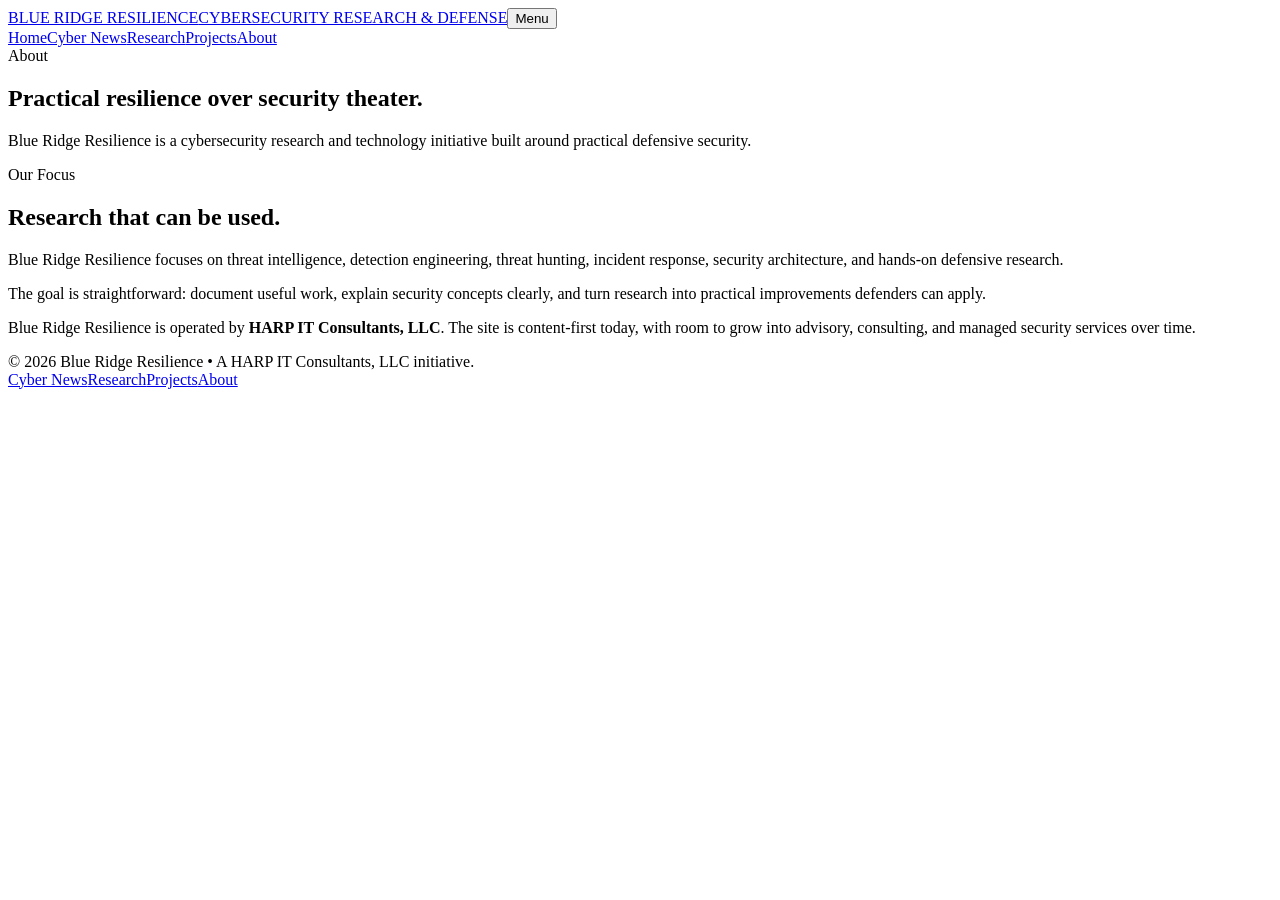
==== public/about/index.html @ 0fe61d34 "updating site" ====
<!doctype html><html lang="en"><head><meta charset="utf-8"><meta name="viewport" content="width=device-width,initial-scale=1"><meta name="description" content="About Blue Ridge Resilience, a cybersecurity research and technology initiative operated by HARP IT Consultants, LLC."><title>About | Blue Ridge Resilience</title><link rel="stylesheet" href="/styles.css"></head><body>
<header class="site-header"><div class="wrap nav"><a class="brand" href="/">BLUE RIDGE RESILIENCE<span>CYBERSECURITY RESEARCH & DEFENSE</span></a><button class="menu-btn" aria-label="Toggle navigation">Menu</button><nav class="nav-links"><a href="/">Home</a><a href="/news/">Cyber News</a><a href="/blog/">Research</a><a href="/projects/">Projects</a><a class="active" href="/about/">About</a></nav></div></header>
<main><section class="page-hero"><div class="wrap"><div class="kicker">About</div><h1>Practical resilience over security theater.</h1><p>Blue Ridge Resilience is a cybersecurity research and technology initiative built around practical defensive security.</p></div></section><section class="section"><div class="wrap about-grid"><div><div class="section-label">Our Focus</div><h2>Research that can be used.</h2></div><div class="content-panel"><p>Blue Ridge Resilience focuses on threat intelligence, detection engineering, threat hunting, incident response, security architecture, and hands-on defensive research.</p><p>The goal is straightforward: document useful work, explain security concepts clearly, and turn research into practical improvements defenders can apply.</p><p>Blue Ridge Resilience is operated by <strong>HARP IT Consultants, LLC</strong>. The site is content-first today, with room to grow into advisory, consulting, and managed security services over time.</p></div></div></section></main>
<footer class="footer"><div class="wrap footer-grid"><div>© 2026 Blue Ridge Resilience • A HARP IT Consultants, LLC initiative.</div><div class="footer-links"><a href="/news/">Cyber News</a><a href="/blog/">Research</a><a href="/projects/">Projects</a><a href="/about/">About</a></div></div></footer><script src="/script.js"></script></body></html>
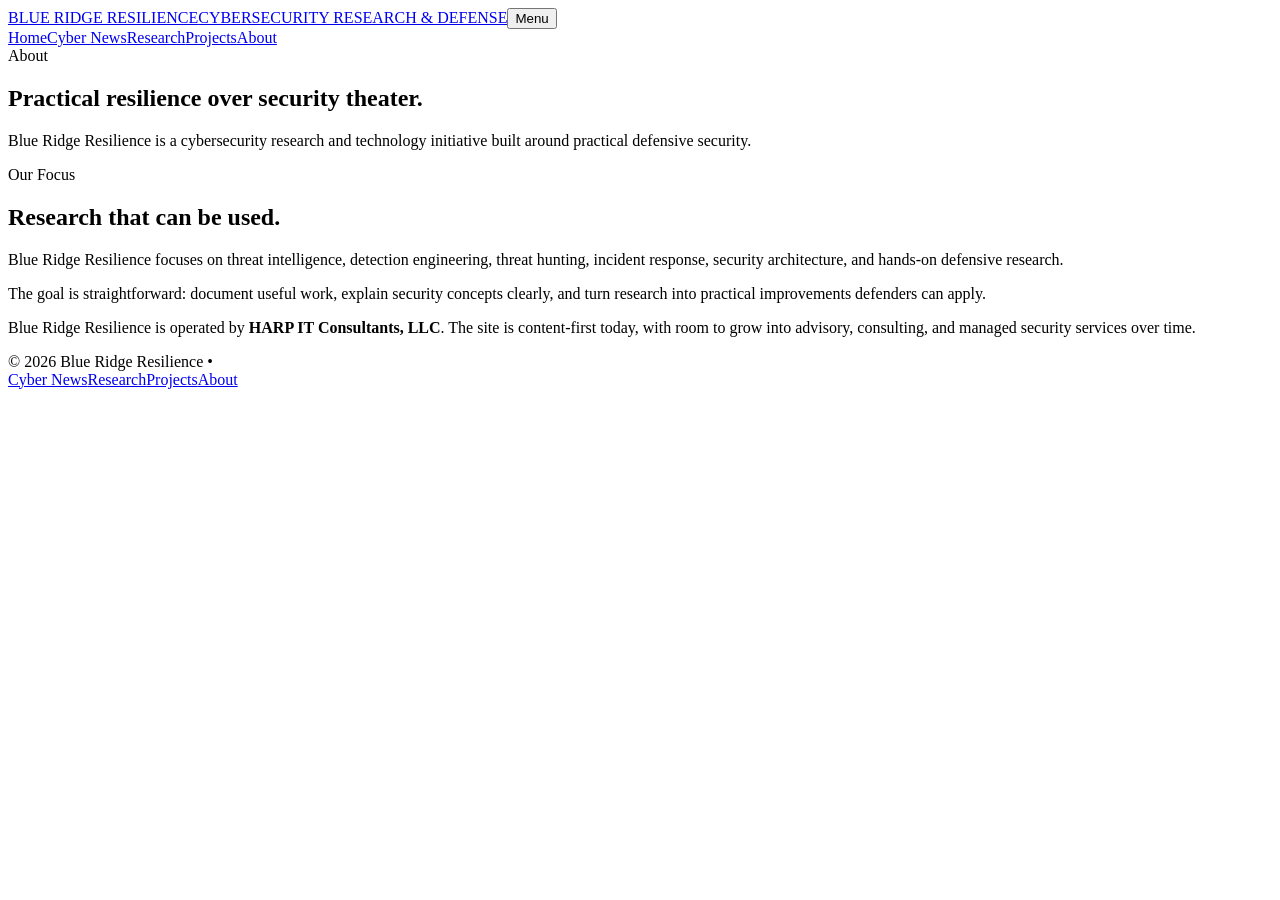
==== commit be25e5f9: "remove Harp" ====
--- a/public/about/index.html
+++ b/public/about/index.html
@@ -1,4 +1,4 @@
 <!doctype html><html lang="en"><head><meta charset="utf-8"><meta name="viewport" content="width=device-width,initial-scale=1"><meta name="description" content="About Blue Ridge Resilience, a cybersecurity research and technology initiative operated by HARP IT Consultants, LLC."><title>About | Blue Ridge Resilience</title><link rel="stylesheet" href="/styles.css"></head><body>
 <header class="site-header"><div class="wrap nav"><a class="brand" href="/">BLUE RIDGE RESILIENCE<span>CYBERSECURITY RESEARCH & DEFENSE</span></a><button class="menu-btn" aria-label="Toggle navigation">Menu</button><nav class="nav-links"><a href="/">Home</a><a href="/news/">Cyber News</a><a href="/blog/">Research</a><a href="/projects/">Projects</a><a class="active" href="/about/">About</a></nav></div></header>
 <main><section class="page-hero"><div class="wrap"><div class="kicker">About</div><h1>Practical resilience over security theater.</h1><p>Blue Ridge Resilience is a cybersecurity research and technology initiative built around practical defensive security.</p></div></section><section class="section"><div class="wrap about-grid"><div><div class="section-label">Our Focus</div><h2>Research that can be used.</h2></div><div class="content-panel"><p>Blue Ridge Resilience focuses on threat intelligence, detection engineering, threat hunting, incident response, security architecture, and hands-on defensive research.</p><p>The goal is straightforward: document useful work, explain security concepts clearly, and turn research into practical improvements defenders can apply.</p><p>Blue Ridge Resilience is operated by <strong>HARP IT Consultants, LLC</strong>. The site is content-first today, with room to grow into advisory, consulting, and managed security services over time.</p></div></div></section></main>
-<footer class="footer"><div class="wrap footer-grid"><div>© 2026 Blue Ridge Resilience • A HARP IT Consultants, LLC initiative.</div><div class="footer-links"><a href="/news/">Cyber News</a><a href="/blog/">Research</a><a href="/projects/">Projects</a><a href="/about/">About</a></div></div></footer><script src="/script.js"></script></body></html>
+<footer class="footer"><div class="wrap footer-grid"><div>© 2026 Blue Ridge Resilience •</div><div class="footer-links"><a href="/news/">Cyber News</a><a href="/blog/">Research</a><a href="/projects/">Projects</a><a href="/about/">About</a></div></div></footer><script src="/script.js"></script></body></html>
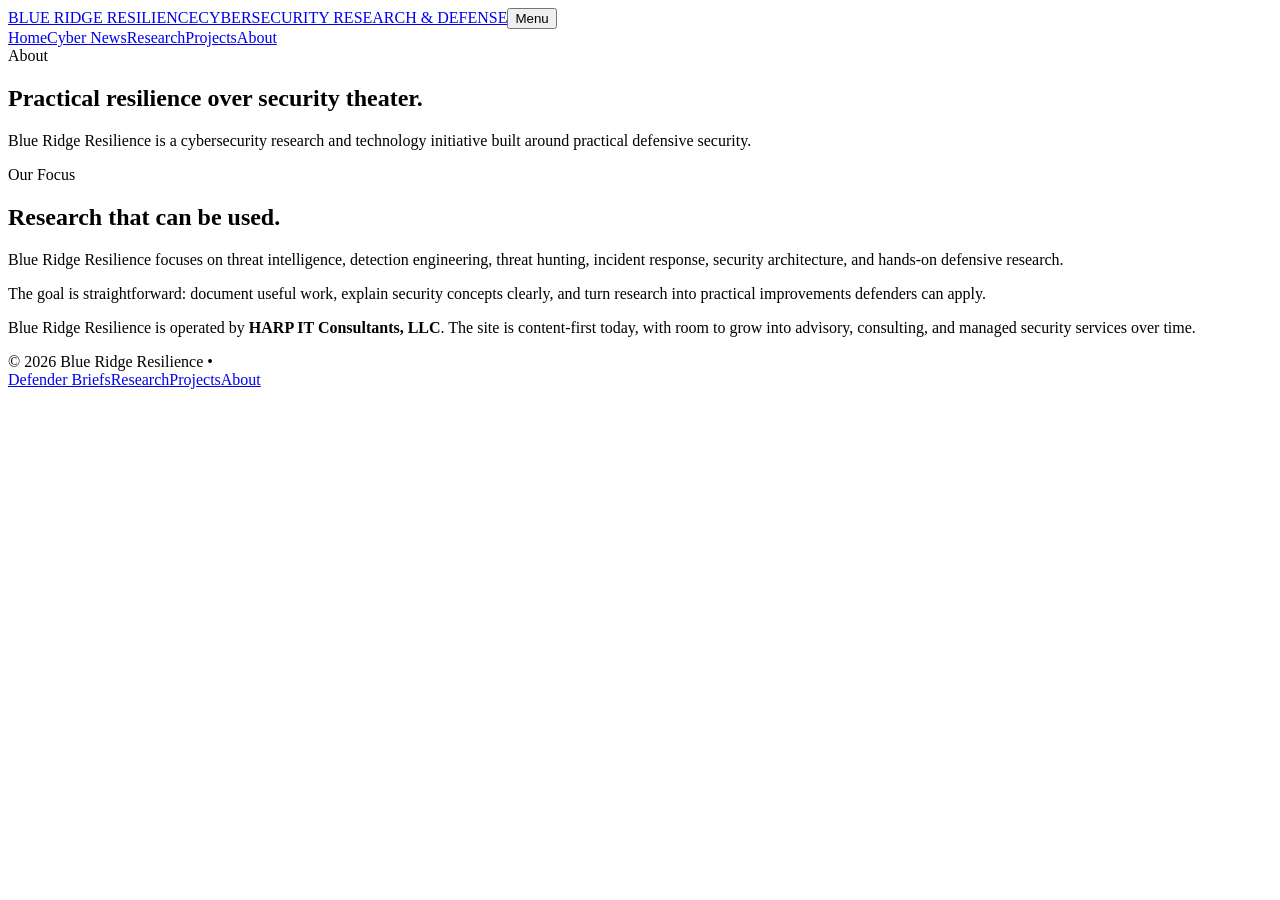
==== commit a62e3262: "CyberNews Updates to Breifs" ====
--- a/public/about/index.html
+++ b/public/about/index.html
@@ -1,4 +1,4 @@
 <!doctype html><html lang="en"><head><meta charset="utf-8"><meta name="viewport" content="width=device-width,initial-scale=1"><meta name="description" content="About Blue Ridge Resilience, a cybersecurity research and technology initiative operated by HARP IT Consultants, LLC."><title>About | Blue Ridge Resilience</title><link rel="stylesheet" href="/styles.css"></head><body>
 <header class="site-header"><div class="wrap nav"><a class="brand" href="/">BLUE RIDGE RESILIENCE<span>CYBERSECURITY RESEARCH & DEFENSE</span></a><button class="menu-btn" aria-label="Toggle navigation">Menu</button><nav class="nav-links"><a href="/">Home</a><a href="/news/">Cyber News</a><a href="/blog/">Research</a><a href="/projects/">Projects</a><a class="active" href="/about/">About</a></nav></div></header>
 <main><section class="page-hero"><div class="wrap"><div class="kicker">About</div><h1>Practical resilience over security theater.</h1><p>Blue Ridge Resilience is a cybersecurity research and technology initiative built around practical defensive security.</p></div></section><section class="section"><div class="wrap about-grid"><div><div class="section-label">Our Focus</div><h2>Research that can be used.</h2></div><div class="content-panel"><p>Blue Ridge Resilience focuses on threat intelligence, detection engineering, threat hunting, incident response, security architecture, and hands-on defensive research.</p><p>The goal is straightforward: document useful work, explain security concepts clearly, and turn research into practical improvements defenders can apply.</p><p>Blue Ridge Resilience is operated by <strong>HARP IT Consultants, LLC</strong>. The site is content-first today, with room to grow into advisory, consulting, and managed security services over time.</p></div></div></section></main>
-<footer class="footer"><div class="wrap footer-grid"><div>© 2026 Blue Ridge Resilience •</div><div class="footer-links"><a href="/news/">Cyber News</a><a href="/blog/">Research</a><a href="/projects/">Projects</a><a href="/about/">About</a></div></div></footer><script src="/script.js"></script></body></html>
+<footer class="footer"><div class="wrap footer-grid"><div>© 2026 Blue Ridge Resilience •</div><div class="footer-links"><a href="/briefs/">Defender Briefs</a><a href="/blog/">Research</a><a href="/projects/">Projects</a><a href="/about/">About</a></div></div></footer><script src="/script.js"></script></body></html>
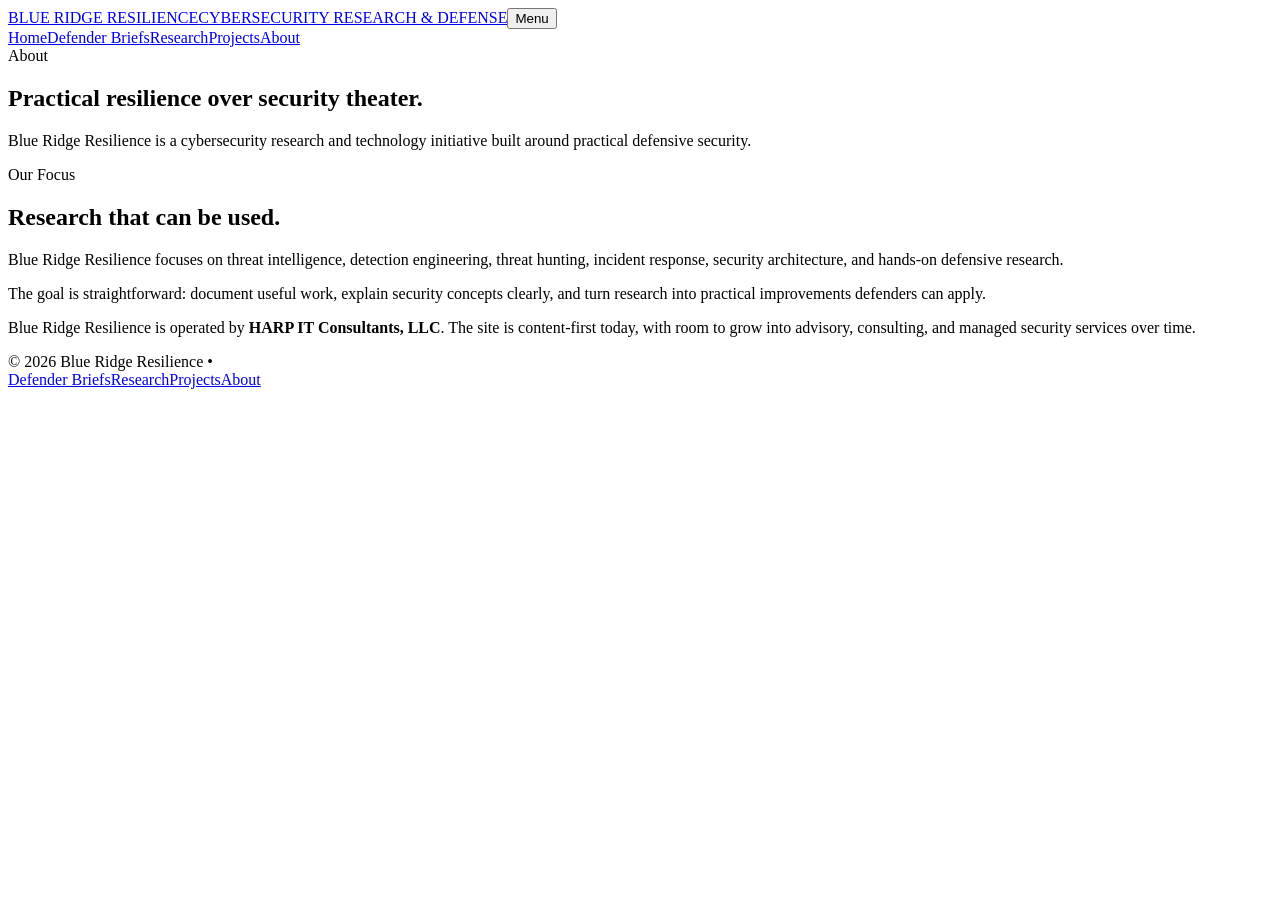
==== commit 870243bb: "Cyber News to Defender Briefs" ====
--- a/public/about/index.html
+++ b/public/about/index.html
@@ -1,4 +1,4 @@
 <!doctype html><html lang="en"><head><meta charset="utf-8"><meta name="viewport" content="width=device-width,initial-scale=1"><meta name="description" content="About Blue Ridge Resilience, a cybersecurity research and technology initiative operated by HARP IT Consultants, LLC."><title>About | Blue Ridge Resilience</title><link rel="stylesheet" href="/styles.css"></head><body>
-<header class="site-header"><div class="wrap nav"><a class="brand" href="/">BLUE RIDGE RESILIENCE<span>CYBERSECURITY RESEARCH & DEFENSE</span></a><button class="menu-btn" aria-label="Toggle navigation">Menu</button><nav class="nav-links"><a href="/">Home</a><a href="/news/">Cyber News</a><a href="/blog/">Research</a><a href="/projects/">Projects</a><a class="active" href="/about/">About</a></nav></div></header>
+<header class="site-header"><div class="wrap nav"><a class="brand" href="/">BLUE RIDGE RESILIENCE<span>CYBERSECURITY RESEARCH & DEFENSE</span></a><button class="menu-btn" aria-label="Toggle navigation">Menu</button><nav class="nav-links"><a href="/">Home</a><a href="/briefs/">Defender Briefs</a><a href="/blog/">Research</a><a href="/projects/">Projects</a><a class="active" href="/about/">About</a></nav></div></header>
 <main><section class="page-hero"><div class="wrap"><div class="kicker">About</div><h1>Practical resilience over security theater.</h1><p>Blue Ridge Resilience is a cybersecurity research and technology initiative built around practical defensive security.</p></div></section><section class="section"><div class="wrap about-grid"><div><div class="section-label">Our Focus</div><h2>Research that can be used.</h2></div><div class="content-panel"><p>Blue Ridge Resilience focuses on threat intelligence, detection engineering, threat hunting, incident response, security architecture, and hands-on defensive research.</p><p>The goal is straightforward: document useful work, explain security concepts clearly, and turn research into practical improvements defenders can apply.</p><p>Blue Ridge Resilience is operated by <strong>HARP IT Consultants, LLC</strong>. The site is content-first today, with room to grow into advisory, consulting, and managed security services over time.</p></div></div></section></main>
 <footer class="footer"><div class="wrap footer-grid"><div>© 2026 Blue Ridge Resilience •</div><div class="footer-links"><a href="/briefs/">Defender Briefs</a><a href="/blog/">Research</a><a href="/projects/">Projects</a><a href="/about/">About</a></div></div></footer><script src="/script.js"></script></body></html>
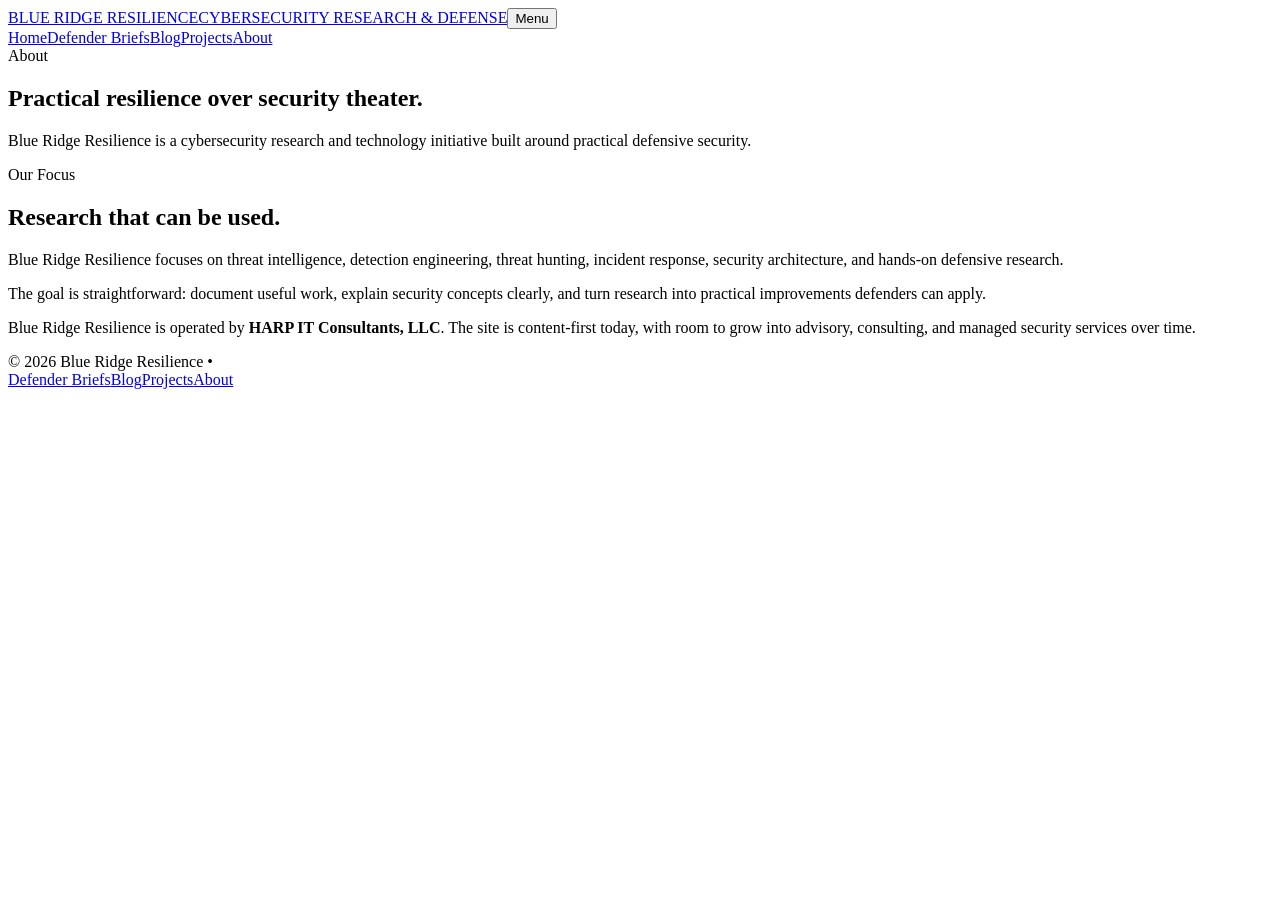
==== commit c0874c71: "Update Nav" ====
--- a/public/about/index.html
+++ b/public/about/index.html
@@ -1,4 +1,4 @@
 <!doctype html><html lang="en"><head><meta charset="utf-8"><meta name="viewport" content="width=device-width,initial-scale=1"><meta name="description" content="About Blue Ridge Resilience, a cybersecurity research and technology initiative operated by HARP IT Consultants, LLC."><title>About | Blue Ridge Resilience</title><link rel="stylesheet" href="/styles.css"></head><body>
-<header class="site-header"><div class="wrap nav"><a class="brand" href="/">BLUE RIDGE RESILIENCE<span>CYBERSECURITY RESEARCH & DEFENSE</span></a><button class="menu-btn" aria-label="Toggle navigation">Menu</button><nav class="nav-links"><a href="/">Home</a><a href="/briefs/">Defender Briefs</a><a href="/blog/">Research</a><a href="/projects/">Projects</a><a class="active" href="/about/">About</a></nav></div></header>
+<header class="site-header"><div class="wrap nav"><a class="brand" href="/">BLUE RIDGE RESILIENCE<span>CYBERSECURITY RESEARCH & DEFENSE</span></a><button class="menu-btn" aria-label="Toggle navigation">Menu</button><nav class="nav-links"><a href="/">Home</a><a href="/briefs/">Defender Briefs</a><a href="/blog/">Blog</a><a href="/projects/">Projects</a><a class="active" href="/about/">About</a></nav></div></header>
 <main><section class="page-hero"><div class="wrap"><div class="kicker">About</div><h1>Practical resilience over security theater.</h1><p>Blue Ridge Resilience is a cybersecurity research and technology initiative built around practical defensive security.</p></div></section><section class="section"><div class="wrap about-grid"><div><div class="section-label">Our Focus</div><h2>Research that can be used.</h2></div><div class="content-panel"><p>Blue Ridge Resilience focuses on threat intelligence, detection engineering, threat hunting, incident response, security architecture, and hands-on defensive research.</p><p>The goal is straightforward: document useful work, explain security concepts clearly, and turn research into practical improvements defenders can apply.</p><p>Blue Ridge Resilience is operated by <strong>HARP IT Consultants, LLC</strong>. The site is content-first today, with room to grow into advisory, consulting, and managed security services over time.</p></div></div></section></main>
-<footer class="footer"><div class="wrap footer-grid"><div>© 2026 Blue Ridge Resilience •</div><div class="footer-links"><a href="/briefs/">Defender Briefs</a><a href="/blog/">Research</a><a href="/projects/">Projects</a><a href="/about/">About</a></div></div></footer><script src="/script.js"></script></body></html>
+<footer class="footer"><div class="wrap footer-grid"><div>© 2026 Blue Ridge Resilience •</div><div class="footer-links"><a href="/briefs/">Defender Briefs</a><a href="/blog/">Blog</a><a href="/projects/">Projects</a><a href="/about/">About</a></div></div></footer><script src="/script.js"></script></body></html>
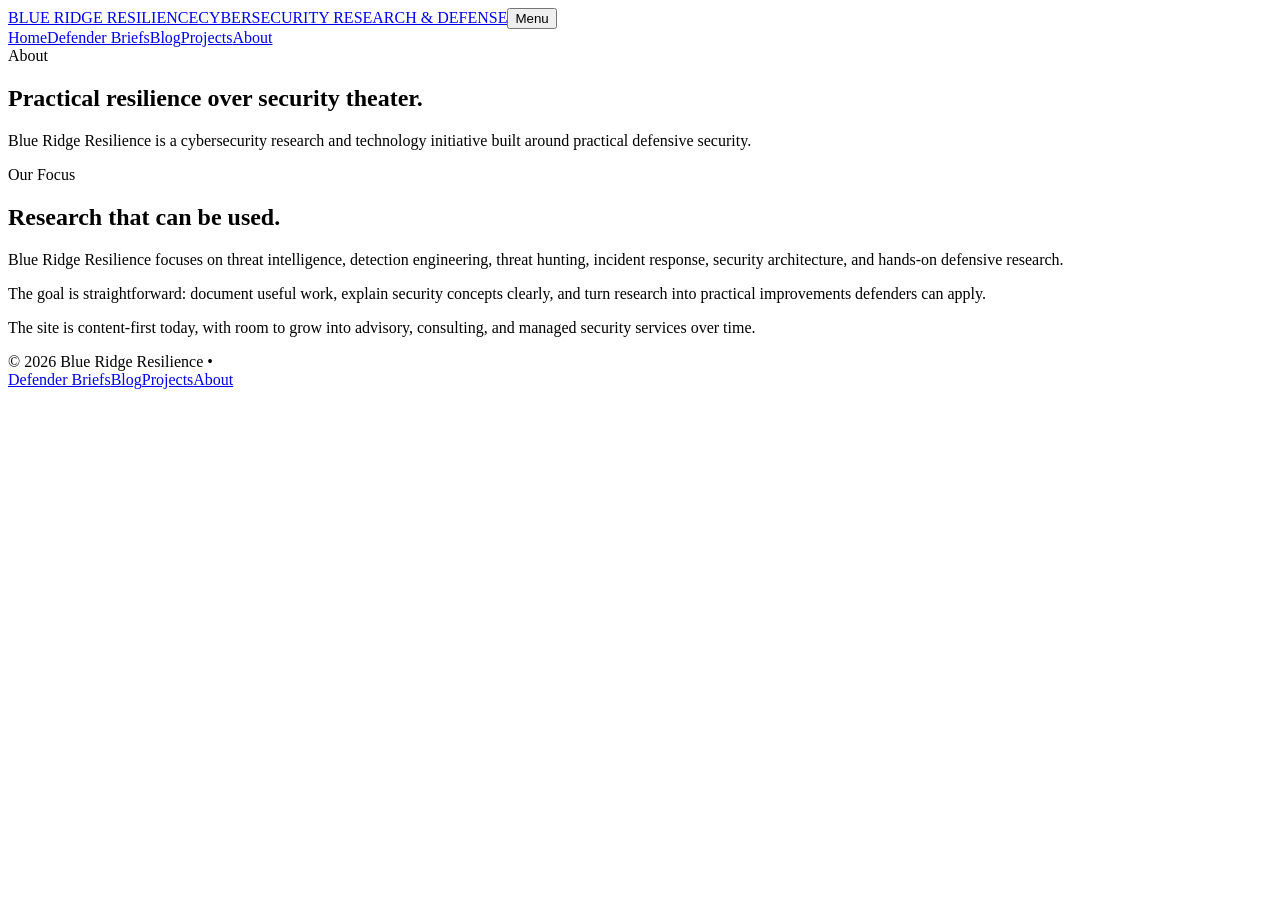
==== commit 41eeab77: "updating" ====
--- a/public/about/index.html
+++ b/public/about/index.html
@@ -1,4 +1,4 @@
 <!doctype html><html lang="en"><head><meta charset="utf-8"><meta name="viewport" content="width=device-width,initial-scale=1"><meta name="description" content="About Blue Ridge Resilience, a cybersecurity research and technology initiative operated by HARP IT Consultants, LLC."><title>About | Blue Ridge Resilience</title><link rel="stylesheet" href="/styles.css"></head><body>
 <header class="site-header"><div class="wrap nav"><a class="brand" href="/">BLUE RIDGE RESILIENCE<span>CYBERSECURITY RESEARCH & DEFENSE</span></a><button class="menu-btn" aria-label="Toggle navigation">Menu</button><nav class="nav-links"><a href="/">Home</a><a href="/briefs/">Defender Briefs</a><a href="/blog/">Blog</a><a href="/projects/">Projects</a><a class="active" href="/about/">About</a></nav></div></header>
-<main><section class="page-hero"><div class="wrap"><div class="kicker">About</div><h1>Practical resilience over security theater.</h1><p>Blue Ridge Resilience is a cybersecurity research and technology initiative built around practical defensive security.</p></div></section><section class="section"><div class="wrap about-grid"><div><div class="section-label">Our Focus</div><h2>Research that can be used.</h2></div><div class="content-panel"><p>Blue Ridge Resilience focuses on threat intelligence, detection engineering, threat hunting, incident response, security architecture, and hands-on defensive research.</p><p>The goal is straightforward: document useful work, explain security concepts clearly, and turn research into practical improvements defenders can apply.</p><p>Blue Ridge Resilience is operated by <strong>HARP IT Consultants, LLC</strong>. The site is content-first today, with room to grow into advisory, consulting, and managed security services over time.</p></div></div></section></main>
+<main><section class="page-hero"><div class="wrap"><div class="kicker">About</div><h1>Practical resilience over security theater.</h1><p>Blue Ridge Resilience is a cybersecurity research and technology initiative built around practical defensive security.</p></div></section><section class="section"><div class="wrap about-grid"><div><div class="section-label">Our Focus</div><h2>Research that can be used.</h2></div><div class="content-panel"><p>Blue Ridge Resilience focuses on threat intelligence, detection engineering, threat hunting, incident response, security architecture, and hands-on defensive research.</p><p>The goal is straightforward: document useful work, explain security concepts clearly, and turn research into practical improvements defenders can apply.</p> The site is content-first today, with room to grow into advisory, consulting, and managed security services over time.</p></div></div></section></main>
 <footer class="footer"><div class="wrap footer-grid"><div>© 2026 Blue Ridge Resilience •</div><div class="footer-links"><a href="/briefs/">Defender Briefs</a><a href="/blog/">Blog</a><a href="/projects/">Projects</a><a href="/about/">About</a></div></div></footer><script src="/script.js"></script></body></html>
